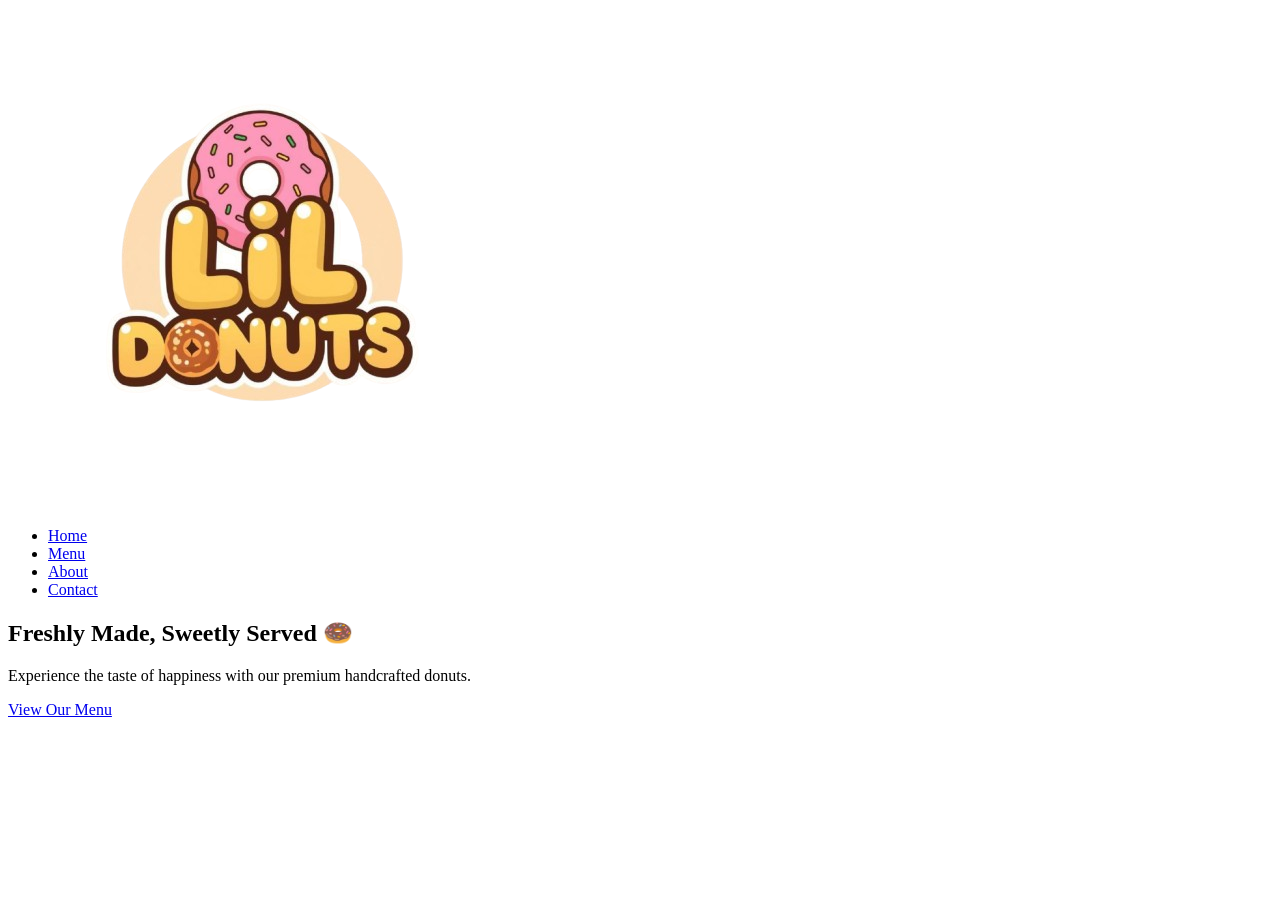
==== index.html @ d184174c "Add files via upload" ====
<!DOCTYPE html>
<html lang="en">
<head>
    <meta charset="UTF-8">
    <title>Lil Donuts - Home</title>
    <link rel="stylesheet" href="style.css">
</head>
<body>

    <nav>
        <div class="logo">
            <a href="index.html">
                <img src="bg/logoicon.png" alt="Lil Donuts Logo">
            </a>
        </div>
        <ul>
            <li><a href="index.html">Home</a></li>
            <li><a href="menu.html">Menu</a></li>
            <li><a href="about.html">About</a></li>
            <li><a href="contact.html">Contact</a></li>
        </ul>
    </nav>

    <section class="hero">
        <div>
            <h1>Freshly Made, Sweetly Served 🍩</h1>
            <p>Experience the taste of happiness with our premium handcrafted donuts.</p>
            <a href="menu.html" class="btn">View Our Menu</a>
        </div>
    </section>

</body>
</html>
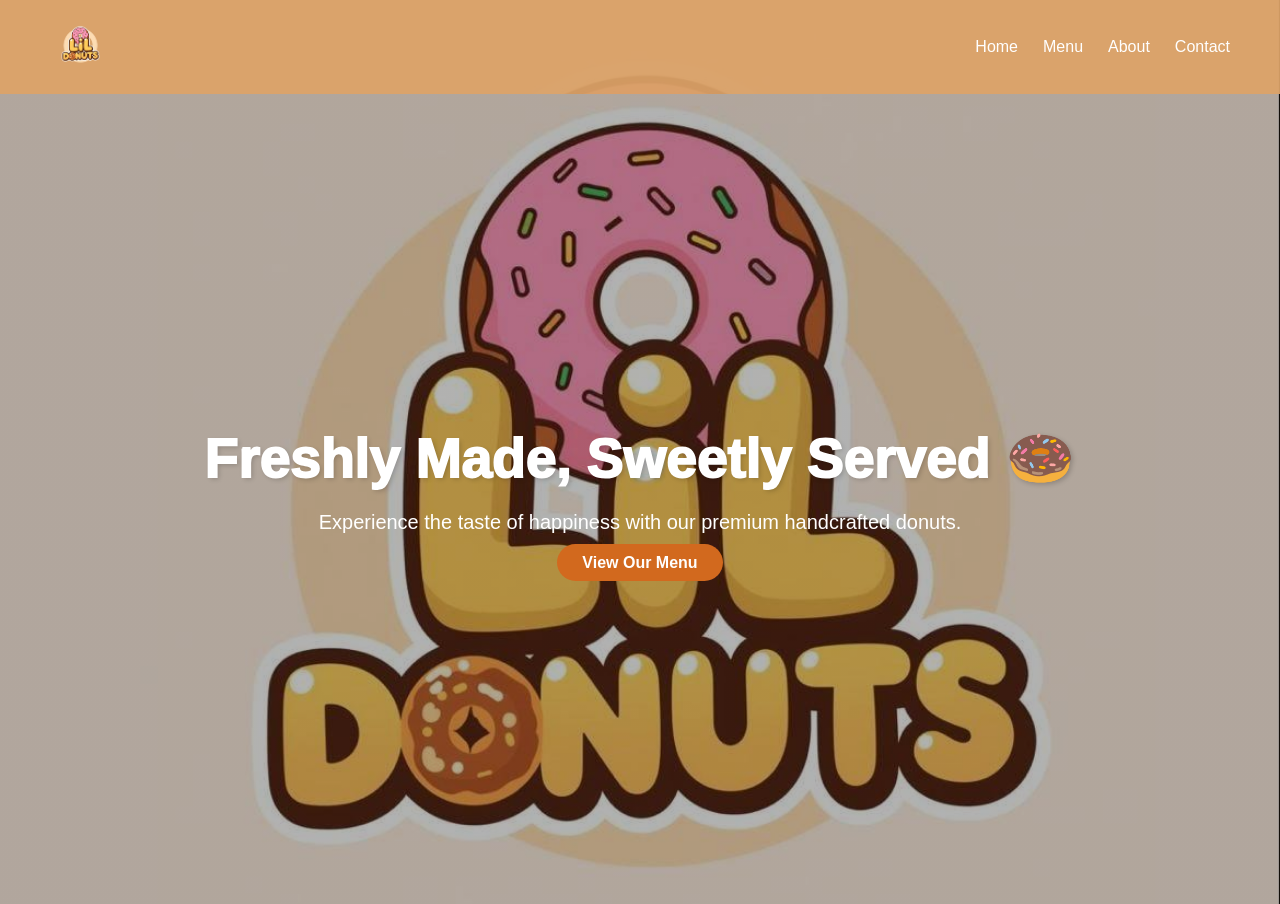
==== commit d20e6a14: "Update index.html" ====
--- a/index.html
+++ b/index.html
@@ -3,7 +3,7 @@
 <head>
     <meta charset="UTF-8">
     <title>Lil Donuts - Home</title>
-    <link rel="stylesheet" href="style.css">
+    <link rel="stylesheet" href="Style.css">
 </head>
 <body>
 
@@ -30,4 +30,5 @@
     </section>
 
 </body>
-</html>+
+</html>
--- a/Style.css
+++ b/Style.css
@@ -0,0 +1,308 @@
+* {
+    margin: 0;
+    padding: 0;
+    box-sizing: border-box;
+    font-family: 'Segoe UI', sans-serif;
+}
+
+body {
+    min-height: 100vh;
+    background-color: #fff8f2;
+    text-align: center;
+}
+
+/* NAVIGATION */
+nav {
+    display: flex;
+    justify-content: space-between;
+    align-items: center;
+    padding: 15px 50px;
+    background-color: rgba(217, 160, 102, 0.95);
+}
+
+.logo {
+    display: flex;
+    align-items: center;
+}
+
+.logo img {
+    width: 60px;
+    height: 60px;
+    object-fit: cover;
+}
+
+nav ul {
+    list-style: none;
+    display: flex;
+    gap: 25px;
+}
+
+nav ul li a {
+    text-decoration: none;
+    color: white;
+    font-weight: 500;
+}
+
+nav ul li a:hover {
+    color: #5a3a29;
+}
+
+/* HERO SECTION */
+.hero {
+    height: 90vh;
+    background: linear-gradient(rgba(0,0,0,0.3), rgba(0,0,0,0.3)),
+                url("bg/LILDONUTS.jpg") center/cover no-repeat;
+    display: flex;
+    justify-content: center;
+    align-items: center;
+    text-align: center;
+    color: white;
+}
+
+.hero h1 {
+    font-size: 55px;
+    -webkit-text-stroke: 2px white;
+    text-shadow: 2px 2px 5px rgba(0,0,0,0.2);
+}
+
+.hero p {
+    font-size: 20px;
+    margin: 20px 0;
+}
+
+.btn {
+    background-color: #d9a066;
+    color: white;
+    padding: 12px 30px;
+    text-decoration: none;
+    border-radius: 25px;
+    font-weight: bold;
+}
+
+.btn:hover {
+    background-color: #5a3a29;
+}
+
+/* MENU PAGE */
+.menu-title {
+    font-size: 40px;
+    color: #5a2e1f;
+    margin: 50px 0 30px;
+}
+
+.table-container {
+    display: flex;
+    justify-content: center;
+}
+
+table {
+    width: 85%;
+    border-collapse: collapse;
+    background-color: rgba(255, 255, 255, 0.95);
+    border-radius: 15px;
+    overflow: hidden;
+    box-shadow: 0 8px 20px rgba(0, 0, 0, 0.15);
+}
+
+th {
+    background-color: #d9a066;
+    color: white;
+    padding: 15px;
+}
+
+td {
+    padding: 15px;
+    color: #5a3a29;
+}
+
+tr:hover {
+    background-color: #fff3e6;
+}
+
+td img {
+    width: 100px;
+    height: 100px;
+    object-fit: cover;
+    border-radius: 12px;
+}
+/* About & Contact content box */
+.content {
+    max-width: 850px;
+    margin: 100px auto;
+    padding: 50px;
+    background: rgba(255, 255, 255, 0.80);
+    border-radius: 20px;
+    backdrop-filter: blur(10px);
+    box-shadow: 0 8px 25px rgba(0, 0, 0, 0.15);
+}
+
+/* Headings */
+.content h1 {
+    font-size: 45px;
+    color: #5a2e1f;
+    margin-bottom: 25px;
+}
+
+.content h2 {
+    margin-top: 30px;
+    font-size: 28px;
+    color: #5a2e1f;
+}
+
+/* Paragraph */
+.content p {
+    font-size: 18px;
+    color: #5a3a29;
+    line-height: 1.7;
+}
+
+/* Contact form */
+form {
+    margin-top: 20px;
+}
+
+/* Inputs */
+form input,
+form textarea {
+    width: 100%;
+    padding: 12px;
+    border-radius: 10px;
+    border: 1px solid #d9a066;
+    font-size: 16px;
+    outline: none;
+}
+
+/* Focus effect */
+form input:focus,
+form textarea:focus {
+    border-color: #5a3a29;
+    box-shadow: 0 0 8px rgba(90, 58, 41, 0.3);
+}
+
+/* Button fix */
+button.btn {
+    border: none;
+    cursor: pointer;
+    margin-top: 10px;
+}
+body {
+    min-height: 100vh;
+    background-image: url("bg/LILDONUTS.jpg");
+    background-size: cover;
+    background-position: center;
+    background-repeat: no-repeat;
+    text-align: center;
+    opacity: 1.0;
+}
+table td a img {
+    transition: 0.3s;
+    cursor: pointer;
+}
+
+table td a img:hover {
+    transform: scale(1.1);
+}
+.menu-link {
+    text-decoration: none;
+    color: inherit;
+    display: inline-block;
+}
+
+.menu-link img {
+    transition: 0.3s;
+    cursor: pointer;
+}
+
+.menu-link img:hover {
+    transform: scale(1.1);
+}
+
+.order-text {
+    margin-top: 8px;
+    font-size: 14px;
+    color: #5a3a29;
+    font-weight: 500;
+}
+.content {
+    text-align: center;
+    padding: 40px;
+}
+
+.flavor-img {
+    width: 250px;
+    margin: 20px 0;
+}
+
+.price {
+    font-size: 20px;
+    font-weight: bold;
+    color: #5a2e1f;
+}
+
+.dropdown-check {
+    position: relative;
+    display: inline-block;
+    margin-bottom: 20px;
+}
+
+.dropdown-btn {
+    padding: 10px 18px;
+    border-radius: 12px;
+    border: 1px solid #d9a066;
+    background: white;
+    cursor: pointer;
+}
+
+.dropdown-content {
+    display: none;
+    position: absolute;
+    background: #fff;
+    min-width: 240px;
+    border: 1px solid #d9a066;
+    border-radius: 12px;
+    padding: 12px;
+    text-align: left;
+    z-index: 1;
+}
+
+.dropdown-content label {
+    display: block;
+    margin: 6px 0;
+}
+
+.dropdown-check:hover .dropdown-content {
+    display: block;
+}
+
+.qty {
+    width: 80px;
+    padding: 6px;
+    text-align: center;
+    border-radius: 8px;
+    border: 1px solid #d9a066;
+}
+
+.btn {
+    padding: 10px 25px;
+    background-color: #d2691e;
+    color: white;
+    border: none;
+    border-radius: 20px;
+    cursor: pointer;
+}
+
+.btn:hover {
+    background-color: #a0522d;
+}
+.btn-secondary {
+    background-color: #444;
+    color: white;
+    padding: 10px 20px;
+    border: none;
+    border-radius: 8px;
+    cursor: pointer;
+}
+
+.btn-secondary:hover {
+    background-color: #222;
+}
